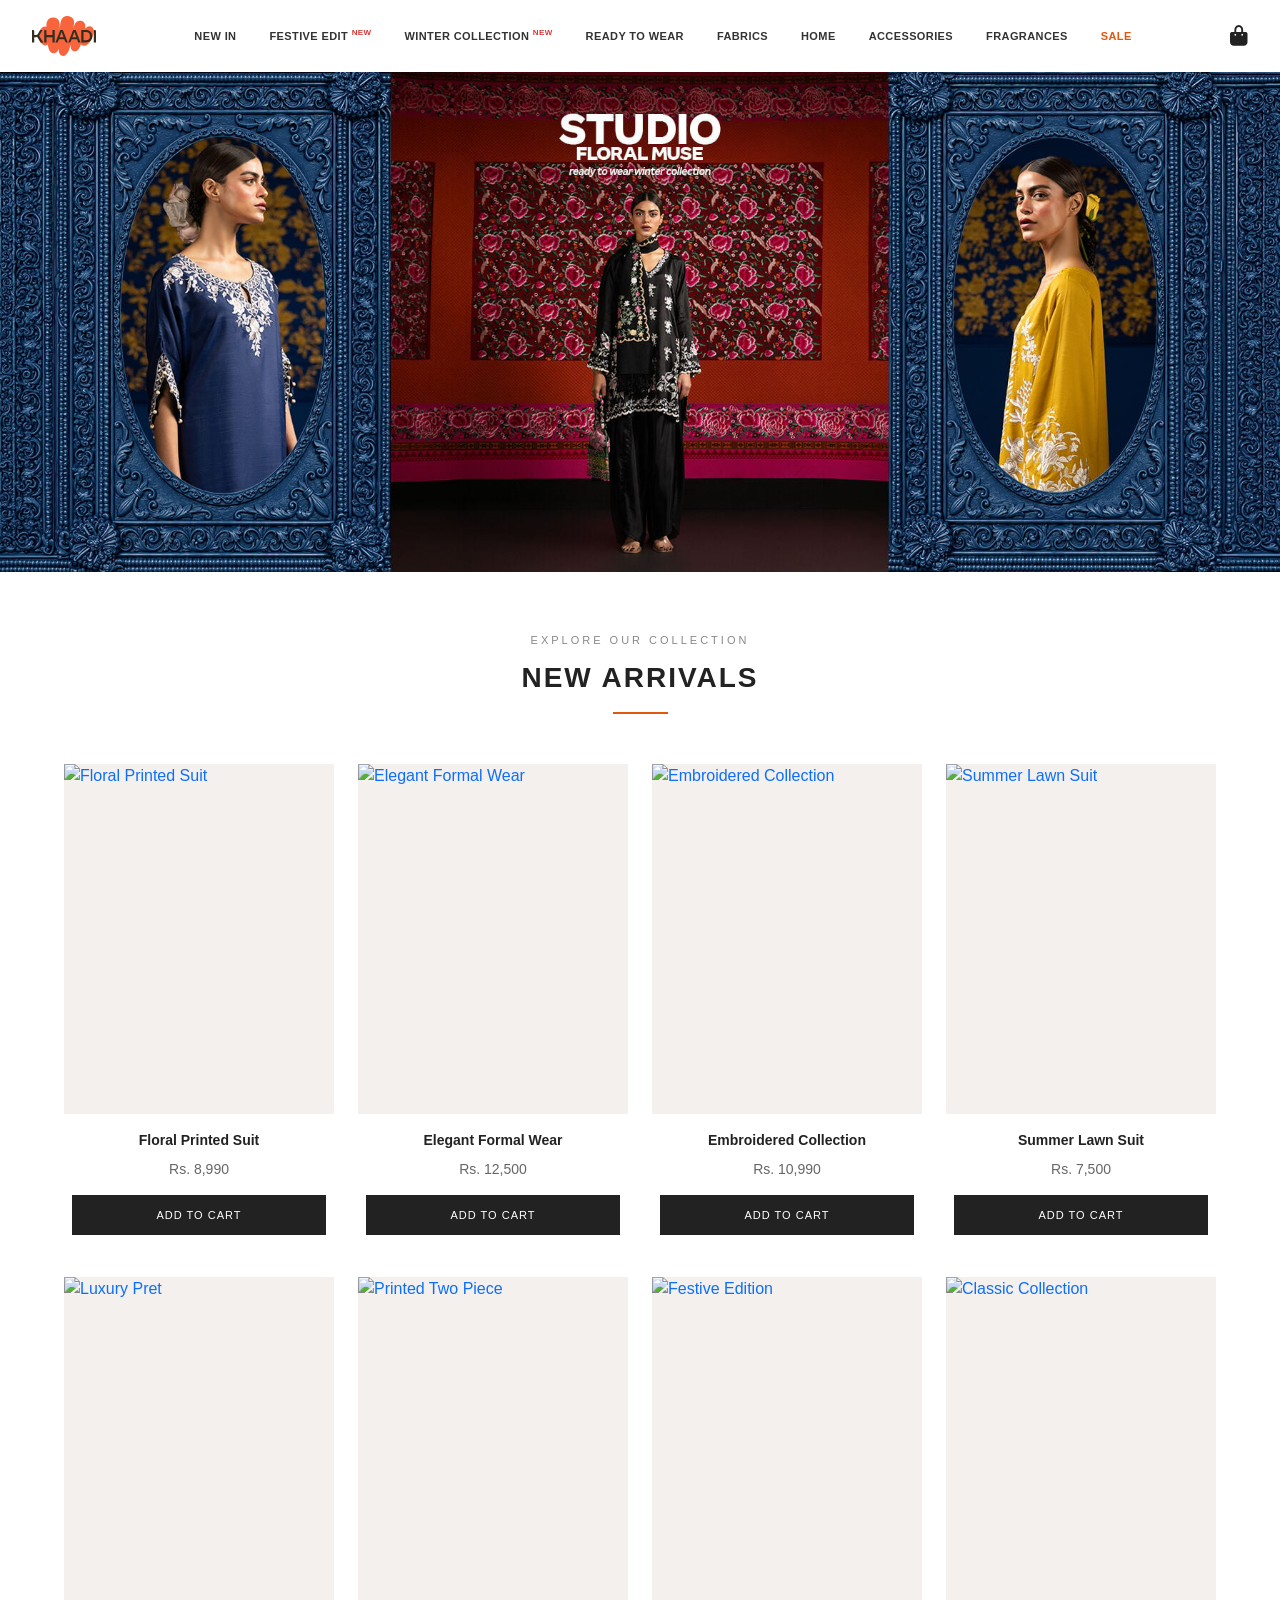
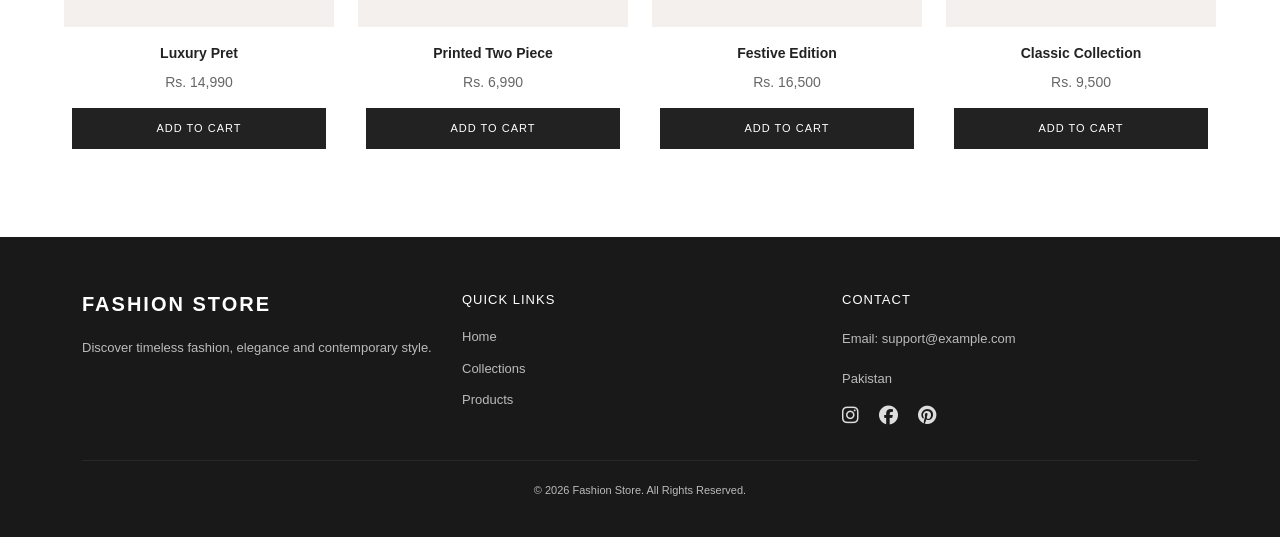
==== midterm/index.html @ 501dbf27 "midterm: baseline copy" ====
<!DOCTYPE html>
<html lang="en">
<head>
    <meta charset="UTF-8">
    <meta name="viewport" content="width=device-width, initial-scale=1.0">
    <title>Fashion Store | Home</title>

    <!-- Bootstrap 5 -->
    <link href="https://cdn.jsdelivr.net/npm/bootstrap@5.3.3/dist/css/bootstrap.min.css" rel="stylesheet">

    <!-- Font Awesome -->
    <link rel="stylesheet" href="https://cdnjs.cloudflare.com/ajax/libs/font-awesome/6.5.1/css/all.min.css">

    <!-- Custom CSS -->
    <link rel="stylesheet" href="style.css">
</head>
<body>

<header>
    <div class="navbar-container">
        <div class="logo-area">
            <a href="index.html">
                <img src="logo.svg" alt="Brand Logo" class="brand-img">
            </a>
        </div>

        <nav class="navbar navbar-expand navbar-light">
            <ul class="navbar-nav">
                <li class="nav-item"><a class="nav-link" href="#">NEW IN</a></li>
                <li class="nav-item"><a class="nav-link" href="#">FESTIVE EDIT <span class="badge">NEW</span></a></li>
                <li class="nav-item"><a class="nav-link" href="#">WINTER COLLECTION <span class="badge">NEW</span></a></li>
                <li class="nav-item"><a class="nav-link" href="#">READY TO WEAR</a></li>
                <li class="nav-item"><a class="nav-link" href="#">FABRICS</a></li>
                <li class="nav-item"><a class="nav-link" href="#">HOME</a></li>
                <li class="nav-item"><a class="nav-link" href="#">ACCESSORIES</a></li>
                <li class="nav-item"><a class="nav-link" href="#">FRAGRANCES</a></li>
                <li class="nav-item"><a class="nav-link sale-link" href="#">SALE</a></li>
            </ul>
        </nav>

        <div class="cart-icon">
            <a href="#" aria-label="Shopping bag">
                <i class="fa-solid fa-bag-shopping"></i>
            </a>
        </div>
    </div>
</header>

<main>

    <!-- HERO BANNER -->
    <section class="hero-section">
    
    </section>

    <!-- SECTION HEADING -->
    <section class="section-heading">
        <p>EXPLORE OUR COLLECTION</p>
        <h2>NEW ARRIVALS</h2>
        <div class="heading-line"></div>
    </section>

    <!-- PRODUCT GRID -->
    <section class="container-fluid product-section" id="products">

        <div class="row row-cols-2 row-cols-md-3 row-cols-lg-4 g-3 g-md-4">

            <div class="col">
                <div class="product-card">
                    <a href="product.html">
                        <img src="images/product-1.jpg" alt="Floral Printed Suit">
                    </a>
                    <div class="product-info">
                        <h5>Floral Printed Suit</h5>
                        <p>Rs. 8,990</p>
                        <a href="product.html" class="product-btn">ADD TO CART</a>
                    </div>
                </div>
            </div>

            <div class="col">
                <div class="product-card">
                    <a href="product.html">
                        <img src="images/product-2.jpg" alt="Elegant Formal Wear">
                    </a>
                    <div class="product-info">
                        <h5>Elegant Formal Wear</h5>
                        <p>Rs. 12,500</p>
                        <a href="product.html" class="product-btn">ADD TO CART</a>
                    </div>
                </div>
            </div>

            <div class="col">
                <div class="product-card">
                    <a href="product.html">
                        <img src="images/product-3.jpg" alt="Embroidered Collection">
                    </a>
                    <div class="product-info">
                        <h5>Embroidered Collection</h5>
                        <p>Rs. 10,990</p>
                        <a href="product.html" class="product-btn">ADD TO CART</a>
                    </div>
                </div>
            </div>

            <div class="col">
                <div class="product-card">
                    <a href="product.html">
                        <img src="images/product-4.jpg" alt="Summer Lawn Suit">
                    </a>
                    <div class="product-info">
                        <h5>Summer Lawn Suit</h5>
                        <p>Rs. 7,500</p>
                        <a href="product.html" class="product-btn">ADD TO CART</a>
                    </div>
                </div>
            </div>

            <div class="col">
                <div class="product-card">
                    <a href="product.html">
                        <img src="images/product-5.jpg" alt="Luxury Pret">
                    </a>
                    <div class="product-info">
                        <h5>Luxury Pret</h5>
                        <p>Rs. 14,990</p>
                        <a href="product.html" class="product-btn">ADD TO CART</a>
                    </div>
                </div>
            </div>

            <div class="col">
                <div class="product-card">
                    <a href="product.html">
                        <img src="images/product-6.jpg" alt="Printed Two Piece">
                    </a>
                    <div class="product-info">
                        <h5>Printed Two Piece</h5>
                        <p>Rs. 6,990</p>
                        <a href="product.html" class="product-btn">ADD TO CART</a>
                    </div>
                </div>
            </div>

            <div class="col">
                <div class="product-card">
                    <a href="product.html">
                        <img src="images/product-7.jpg" alt="Festive Edition">
                    </a>
                    <div class="product-info">
                        <h5>Festive Edition</h5>
                        <p>Rs. 16,500</p>
                        <a href="product.html" class="product-btn">ADD TO CART</a>
                    </div>
                </div>
            </div>

            <div class="col">
                <div class="product-card">
                    <a href="product.html">
                        <img src="images/product-8.jpg" alt="Classic Collection">
                    </a>
                    <div class="product-info">
                        <h5>Classic Collection</h5>
                        <p>Rs. 9,500</p>
                        <a href="product.html" class="product-btn">ADD TO CART</a>
                    </div>
                </div>
            </div>

        </div>
    </section>

</main>

<!-- FOOTER -->
<footer class="site-footer">
    <div class="container">
        <div class="row g-4">

            <div class="col-12 col-md-4">
                <h4>FASHION STORE</h4>
                <p>Discover timeless fashion, elegance and contemporary style.</p>
            </div>

            <div class="col-6 col-md-4">
                <h5>QUICK LINKS</h5>
                <a href="index.html">Home</a>
                <a href="#products">Collections</a>
                <a href="product.html">Products</a>
            </div>

            <div class="col-6 col-md-4">
                <h5>CONTACT</h5>
                <p>Email: support@example.com</p>
                <p>Pakistan</p>
                <div class="social-icons">
                    <i class="fa-brands fa-instagram"></i>
                    <i class="fa-brands fa-facebook"></i>
                    <i class="fa-brands fa-pinterest"></i>
                </div>
            </div>

        </div>

        <hr>
        <p class="copyright">© 2026 Fashion Store. All Rights Reserved.</p>
    </div>
</footer>

</body>
</html>
---- midterm/style.css ----
/* BASE RESET */

* {
    margin: 0;
    padding: 0;
    box-sizing: border-box;
}

body {
    font-family: Arial, sans-serif;
    color: #222;
    background-color: #fff;
}

a {
    text-decoration: none;
}


/* NAVBAR */

.navbar-container {
    display: flex;
    align-items: center;
    justify-content: space-between;
    gap: 25px;
    padding: 16px 32px;
    background-color: #fff;
    box-shadow: 0 2px 5px rgba(0, 0, 0, 0.06);
    width: 100%;
}

.logo-area {
    display: flex;
    align-items: center;
    flex-shrink: 0;
}

.brand-img {
    height: 40px;
    width: auto;
    display: block;
}

.navbar {
    padding: 0;
}

.navbar-nav {
    display: flex;
    flex-direction: row;
    align-items: center;
    gap: 17px;
    white-space: nowrap;
}

.navbar-nav .nav-link {
    color: #333;
    font-size: 11px;
    font-weight: 600;
    letter-spacing: 0.4px;
    padding: 8px 0;
    transition: color 0.2s ease;
}

.navbar-nav .nav-link:hover {
    color: #999;
}

.badge {
    color: #d93838;
    font-size: 8px;
    font-weight: bold;
    vertical-align: super;
    background: transparent;
    padding: 0;
}

.sale-link {
    color: #e2570d !important;
}

.cart-icon {
    flex-shrink: 0;
}

.cart-icon a {
    color: #222;
    font-size: 20px;
}


/* HERO SECTION */

.hero-section {
    width: 100%;
    min-height: 500px;
    background-image: url("0.0-FLORAL-MUSE-desktop-banner-1920x700.jpg");
    background-size: cover;
    background-position: center;
    background-repeat: no-repeat;
    display: flex;
    align-items: center;
    padding: 50px 8%;
}

.hero-content {
    max-width: 450px;
    color: #222;
}

.hero-content p {
    font-size: 14px;
    letter-spacing: 3px;
    margin-bottom: 15px;
}

.hero-content h1 {
    font-size: 48px;
    font-weight: 800;
    letter-spacing: 3px;
    margin-bottom: 15px;
}

.hero-btn {
    display: inline-block;
    background-color: #222;
    color: white;
    padding: 14px 30px;
    margin-top: 15px;
    font-size: 12px;
    letter-spacing: 1px;
    transition: 0.3s;
}

.hero-btn:hover {
    background-color: #e2570d;
    color: white;
}


/* SECTION HEADING */

.section-heading {
    text-align: center;
    padding: 60px 15px 35px;
}

.section-heading p {
    font-size: 11px;
    letter-spacing: 3px;
    color: #888;
    margin-bottom: 12px;
}

.section-heading h2 {
    font-size: 28px;
    font-weight: 700;
    letter-spacing: 2px;
}

.heading-line {
    height: 2px;
    width: 55px;
    background-color: #e2570d;
    margin: 18px auto 0;
}


/* PRODUCT GRID */

.product-section {
    padding: 15px 5% 70px;
}

.product-card {
    background-color: #fff;
    height: 100%;
    overflow: hidden;
    transition: transform 0.3s ease;
}

.product-card:hover {
    transform: translateY(-5px);
}

.product-card img {
    width: 100%;
    height: 350px;
    object-fit: cover;
    display: block;
    background-color: #f3f0ed;
}

.product-info {
    text-align: center;
    padding: 18px 8px;
}

.product-info h5 {
    font-size: 14px;
    font-weight: 600;
    margin-bottom: 10px;
}

.product-info p {
    font-size: 14px;
    color: #666;
    margin-bottom: 15px;
}

.product-btn {
    display: block;
    background-color: #222;
    color: #fff;
    padding: 12px 5px;
    font-size: 11px;
    letter-spacing: 1px;
    transition: 0.3s;
}

.product-btn:hover {
    background-color: #e2570d;
    color: #fff;
}


/* PRODUCT DETAIL PAGE */

.product-detail-container {
    padding-top: 65px;
    padding-bottom: 75px;
}

.detail-image {
    width: 100%;
    background-color: #f4f1ed;
}

.detail-image img {
    width: 100%;
    height: 650px;
    object-fit: cover;
    display: block;
}

.product-detail-info {
    padding: 10px 15px;
}

.product-category {
    font-size: 11px;
    color: #888;
    letter-spacing: 2px;
    margin-bottom: 18px;
}

.product-detail-info h1 {
    font-size: 32px;
    font-weight: 600;
    margin-bottom: 15px;
}

.detail-price {
    font-size: 21px;
    font-weight: 600;
    color: #333;
    margin-bottom: 22px;
}

.detail-divider {
    height: 1px;
    background-color: #ddd;
    margin-bottom: 25px;
}

.product-detail-info h5 {
    font-size: 13px;
    font-weight: 700;
    letter-spacing: 1px;
    margin-bottom: 15px;
}

.description {
    font-size: 14px;
    color: #666;
    line-height: 1.9;
    margin-bottom: 25px;
}

.form-label {
    font-size: 12px;
    font-weight: 700;
    letter-spacing: 1px;
}

.size-selector {
    border-radius: 0;
    padding: 12px;
    font-size: 14px;
}

.quantity-input {
    width: 100px;
    border-radius: 0;
    padding: 10px;
}

.detail-cart-btn {
    display: block;
    width: 100%;
    padding: 16px;
    margin-top: 25px;
    background-color: #222;
    color: white;
    border: none;
    font-size: 13px;
    letter-spacing: 1px;
    transition: 0.3s;
}

.detail-cart-btn:hover {
    background-color: #e2570d;
}

.product-extra-info {
    margin-top: 30px;
}

.product-extra-info p {
    color: #666;
    font-size: 13px;
    margin-bottom: 15px;
}

.product-extra-info i {
    width: 25px;
    color: #333;
}


/* FOOTER */

.site-footer {
    background-color: #191919;
    color: #fff;
    padding: 55px 0 20px;
}

.site-footer h4 {
    font-size: 20px;
    font-weight: 700;
    letter-spacing: 2px;
    margin-bottom: 20px;
}

.site-footer h5 {
    font-size: 13px;
    letter-spacing: 1px;
    margin-bottom: 20px;
}

.site-footer p {
    font-size: 13px;
    color: #bbb;
    line-height: 1.8;
}

.site-footer a {
    display: block;
    color: #bbb;
    font-size: 13px;
    margin-bottom: 12px;
}

.site-footer a:hover {
    color: #fff;
}

.social-icons {
    display: flex;
    gap: 20px;
    font-size: 19px;
    color: #ddd;
    margin-top: 15px;
}

.site-footer hr {
    border-color: #555;
    margin-top: 35px;
}

.copyright {
    text-align: center;
    margin-top: 20px;
    font-size: 11px !important;
}


/* TABLET RESPONSIVENESS */

@media (max-width: 991px) {

    .navbar-container {
        flex-wrap: wrap;
        gap: 12px;
        padding: 15px 20px;
    }

    .navbar {
        order: 3;
        width: 100%;
        overflow-x: auto;
    }

    .navbar-nav {
        gap: 22px;
    }

    .navbar-nav .nav-link {
        font-size: 10px;
    }

    .hero-section {
        min-height: 400px;
    }

    .product-card img {
        height: 300px;
    }

    .detail-image img {
        height: 550px;
    }
}


/* MOBILE RESPONSIVENESS */

@media (max-width: 576px) {

    .navbar-container {
        padding: 13px 15px;
        gap: 10px;
    }

    .brand-img {
        height: 34px;
    }

    .cart-icon a {
        font-size: 19px;
    }

    .navbar {
        width: 100%;
        overflow-x: auto;
        scrollbar-width: none;
    }

    .navbar::-webkit-scrollbar {
        display: none;
    }

    .navbar-nav {
        gap: 20px;
        flex-wrap: nowrap;
        width: max-content;
    }

    .navbar-nav .nav-link {
        font-size: 10px;
    }

    .hero-section {
        min-height: 320px;
        padding: 30px 20px;
        background-position: center;
    }

    .hero-content h1 {
        font-size: 30px;
    }

    .hero-content p {
        font-size: 10px;
        letter-spacing: 2px;
    }

    .hero-btn {
        padding: 11px 20px;
        font-size: 10px;
    }

    .section-heading {
        padding: 40px 10px 25px;
    }

    .section-heading h2 {
        font-size: 22px;
    }

    .product-section {
        padding: 10px 12px 45px;
    }

    .product-card img {
        height: 220px;
    }

    .product-info {
        padding: 12px 4px;
    }

    .product-info h5 {
        font-size: 12px;
    }

    .product-info p {
        font-size: 12px;
    }

    .product-btn {
        padding: 10px 3px;
        font-size: 9px;
    }

    .product-detail-container {
        padding-top: 30px;
        padding-bottom: 45px;
    }

    .detail-image img {
        height: 420px;
    }

    .product-detail-info {
        padding: 10px 0;
    }

    .product-detail-info h1 {
        font-size: 25px;
    }

    .site-footer {
        padding: 40px 10px 15px;
    }
}
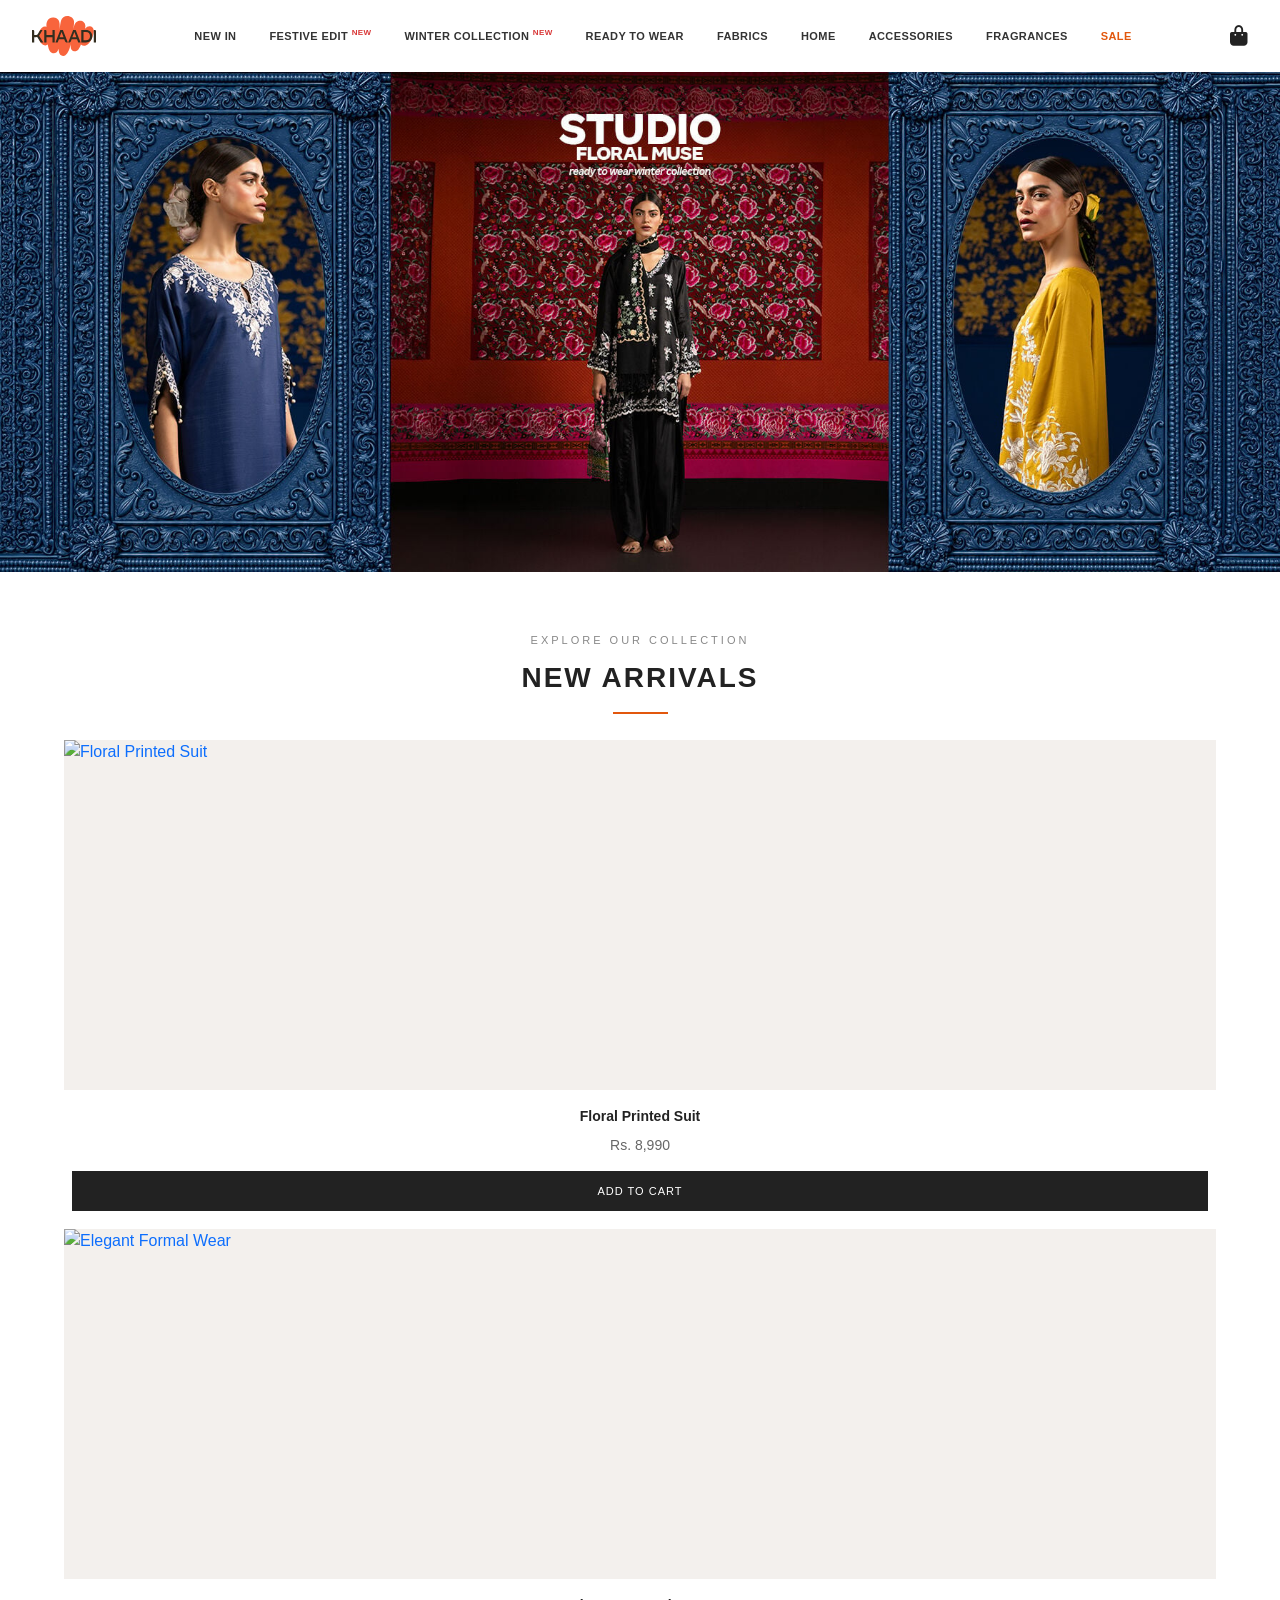
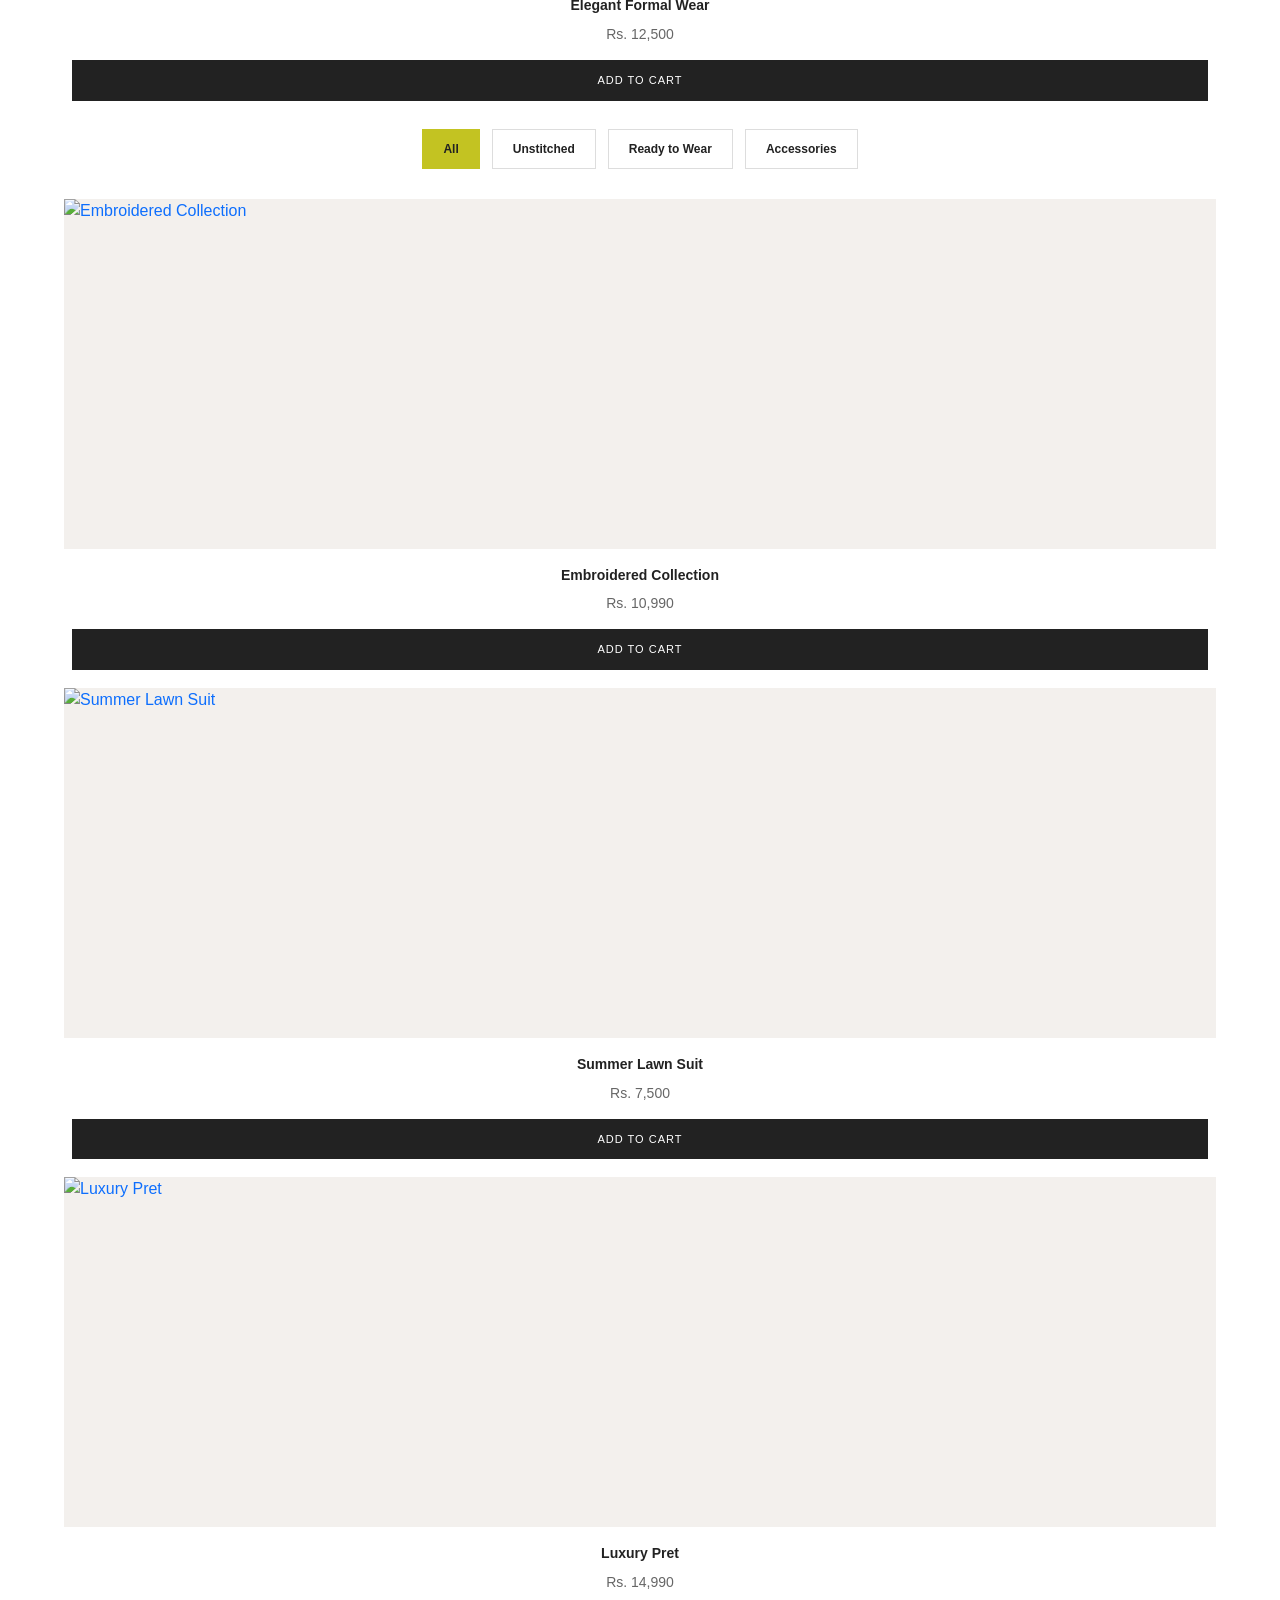
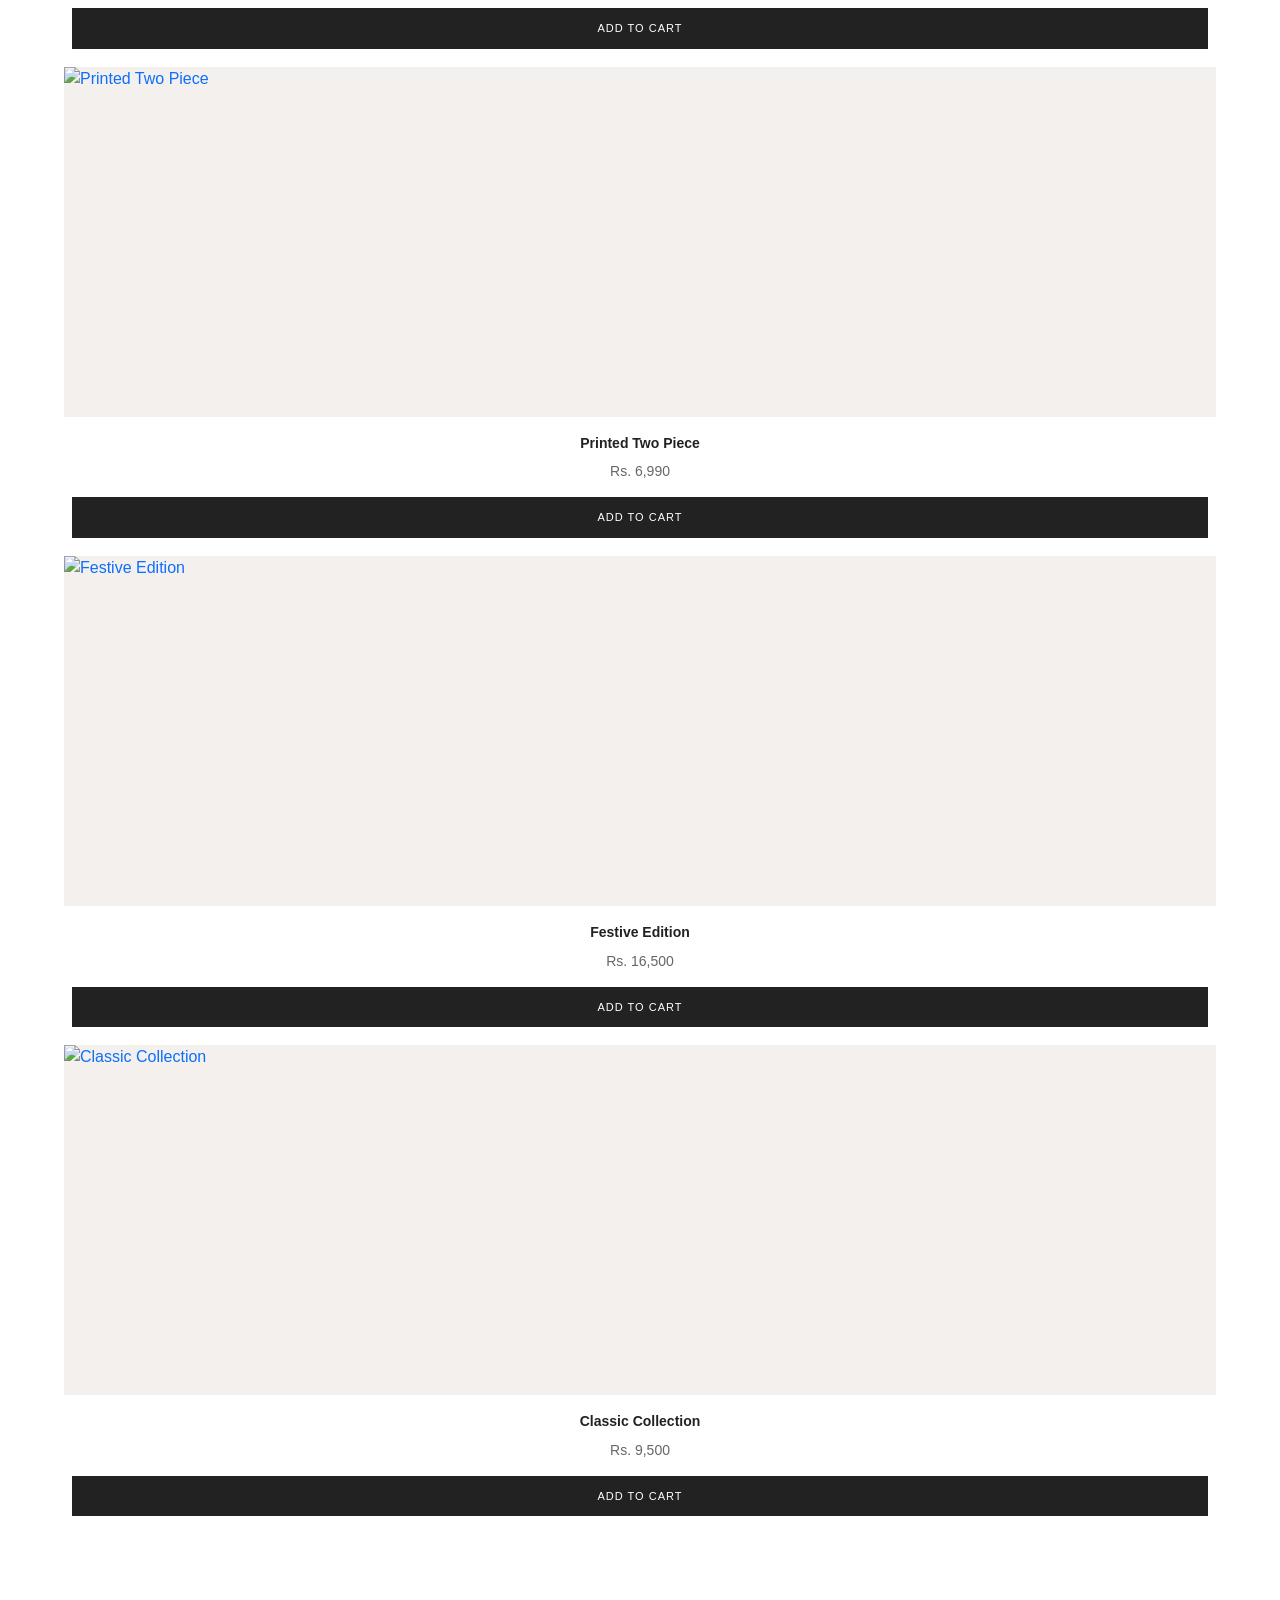
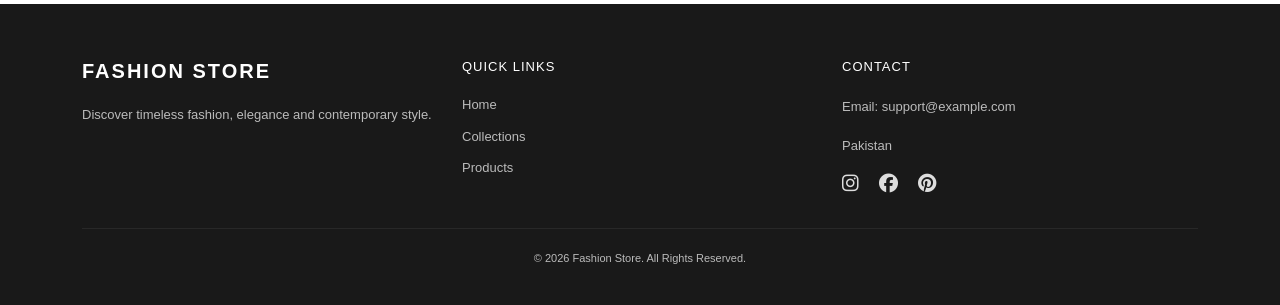
==== commit 9c88c7aa: "midterm: implement CSS category filtering" ====
--- a/midterm/index.html
+++ b/midterm/index.html
@@ -64,7 +64,7 @@
     <!-- PRODUCT GRID -->
     <section class="container-fluid product-section" id="products">
 
-        <div class="row row-cols-2 row-cols-md-3 row-cols-lg-4 g-3 g-md-4">
+       <div class="row row-cols-2 row-cols-md-3 row-cols-lg-4 g-3 g-md-4" id="product-grid"></div>
 
             <div class="col">
                 <div class="product-card">
@@ -91,6 +91,23 @@
                     </div>
                 </div>
             </div>
+            
+<div class="category-filters">
+
+    <input type="radio" name="category" id="filter-all" checked>
+    <label for="filter-all">All</label>
+
+    <input type="radio" name="category" id="filter-unstitched">
+    <label for="filter-unstitched">Unstitched</label>
+
+    <input type="radio" name="category" id="filter-ready">
+    <label for="filter-ready">Ready to Wear</label>
+
+    <input type="radio" name="category" id="filter-accessories">
+    <label for="filter-accessories">Accessories</label>
+
+</div>
+
 
             <div class="col">
                 <div class="product-card">
--- a/midterm/style.css
+++ b/midterm/style.css
@@ -547,3 +547,70 @@
         padding: 40px 10px 15px;
     }
 }
+
+/* =========================================
+   TASK 1: CSS-ONLY CATEGORY FILTERING
+   Roll Number: FA24-BCS-160
+   N = 60
+   H = (60 * 7) mod 360 = 60 degrees
+========================================= */
+
+.category-filters {
+    display: flex;
+    justify-content: center;
+    align-items: center;
+    flex-wrap: wrap;
+    gap: 12px;
+    margin: 10px 0 30px;
+}
+
+/* Hide radio buttons visually */
+.category-filters input[type="radio"] {
+    position: absolute;
+    opacity: 0;
+}
+
+/* Category filter labels */
+.category-filters label {
+    display: inline-block;
+    padding: 10px 20px;
+    border: 1px solid #ddd;
+    background-color: #fff;
+    color: #222;
+    cursor: pointer;
+    font-size: 12px;
+    font-weight: 600;
+    transition: all 0.2s ease;
+}
+
+/* Selected filter uses roll-number accent */
+.category-filters input[type="radio"]:checked + label {
+    background-color: hsl(60, 70%, 45%);
+    color: #222;
+    border-color: hsl(60, 70%, 45%);
+}
+
+/* Keyboard accessibility */
+.category-filters input[type="radio"]:focus-visible + label {
+    outline: 2px solid #222;
+    outline-offset: 3px;
+}
+
+/* CSS-only Unstitched filter */
+#products:has(#filter-unstitched:checked)
+#product-grid .col:not([data-category="unstitched"]) {
+    display: none !important;
+}
+
+/* CSS-only Ready to Wear filter */
+#products:has(#filter-ready:checked)
+#product-grid .col:not([data-category="ready"]) {
+    display: none !important;
+}
+
+/* CSS-only Accessories filter */
+#products:has(#filter-accessories:checked)
+#product-grid .col:not([data-category="accessories"]) {
+    display: none !important;
+}
+
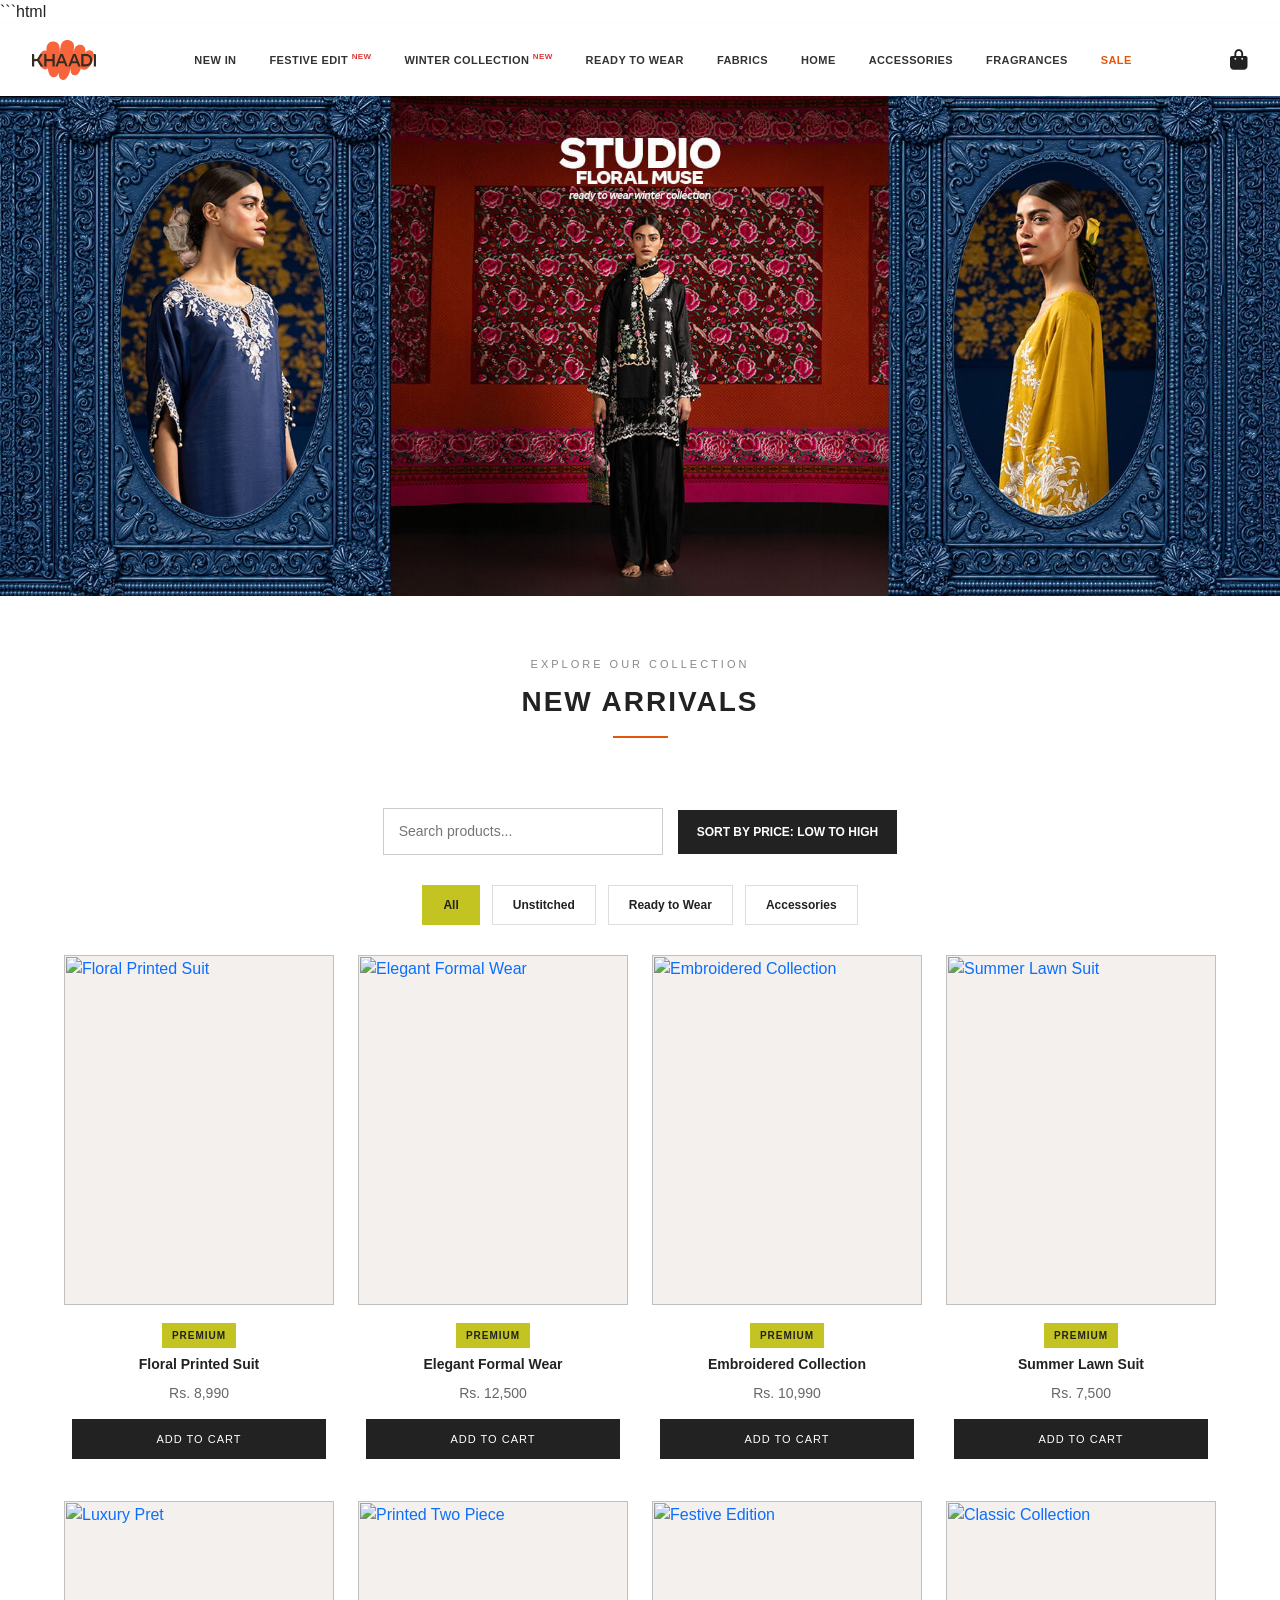
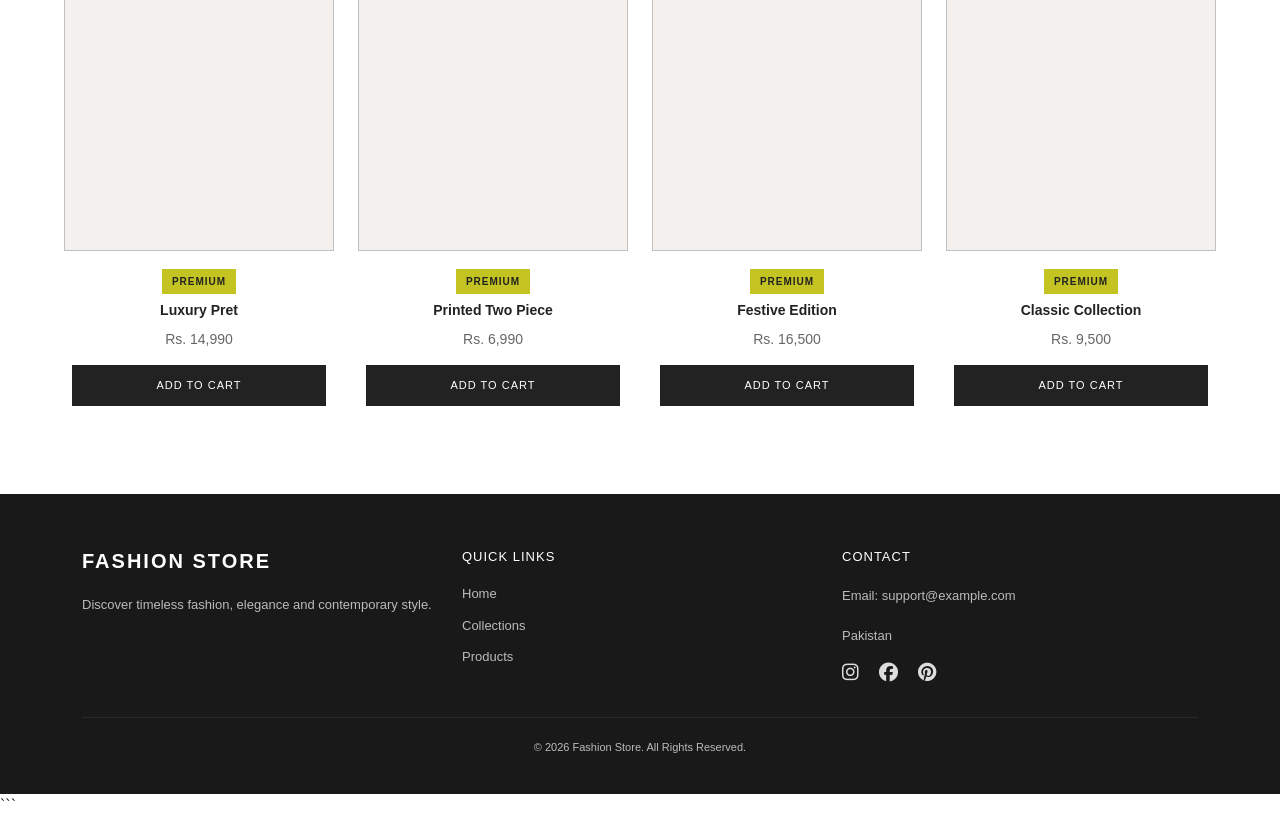
==== commit ced09651: "midterm: add product search sorting and premium labels" ====
--- a/midterm/index.html
+++ b/midterm/index.html
@@ -1,10 +1,10 @@
-
+```html
 <!DOCTYPE html>
 <html lang="en">
 <head>
     <meta charset="UTF-8">
     <meta name="viewport" content="width=device-width, initial-scale=1.0">
-    <title>Fashion Store | Home</title>
+    <title>Fashion Store</title>
 
     <!-- Bootstrap 5 -->
     <link href="https://cdn.jsdelivr.net/npm/bootstrap@5.3.3/dist/css/bootstrap.min.css" rel="stylesheet">
@@ -15,10 +15,12 @@
     <!-- Custom CSS -->
     <link rel="stylesheet" href="style.css">
 </head>
+
 <body>
 
 <header>
     <div class="navbar-container">
+
         <div class="logo-area">
             <a href="index.html">
                 <img src="logo.svg" alt="Brand Logo" class="brand-img">
@@ -44,15 +46,14 @@
                 <i class="fa-solid fa-bag-shopping"></i>
             </a>
         </div>
+
     </div>
 </header>
 
 <main>
 
     <!-- HERO BANNER -->
-    <section class="hero-section">
-    
-    </section>
+    <section class="hero-section"></section>
 
     <!-- SECTION HEADING -->
     <section class="section-heading">
@@ -61,16 +62,52 @@
         <div class="heading-line"></div>
     </section>
 
-    <!-- PRODUCT GRID -->
+    <!-- PRODUCT SECTION -->
     <section class="container-fluid product-section" id="products">
 
-       <div class="row row-cols-2 row-cols-md-3 row-cols-lg-4 g-3 g-md-4" id="product-grid"></div>
-
-            <div class="col">
+        <!-- SEARCH AND SORT CONTROLS -->
+        <div class="product-controls">
+
+            <input
+                type="search"
+                id="product-search"
+                placeholder="Search products..."
+                aria-label="Search products"
+            >
+
+            <button type="button" id="sort-price">
+                SORT BY PRICE: LOW TO HIGH
+            </button>
+
+        </div>
+
+        <!-- CSS-ONLY CATEGORY FILTERS -->
+        <div class="category-filters">
+
+            <input type="radio" name="category" id="filter-all" checked>
+            <label for="filter-all">All</label>
+
+            <input type="radio" name="category" id="filter-unstitched">
+            <label for="filter-unstitched">Unstitched</label>
+
+            <input type="radio" name="category" id="filter-ready">
+            <label for="filter-ready">Ready to Wear</label>
+
+            <input type="radio" name="category" id="filter-accessories">
+            <label for="filter-accessories">Accessories</label>
+
+        </div>
+
+        <!-- PRODUCT GRID -->
+        <div class="row row-cols-2 row-cols-md-3 row-cols-lg-4 g-3 g-md-4" id="product-grid">
+
+            <!-- PRODUCT 1 -->
+            <div class="col" data-category="unstitched">
                 <div class="product-card">
                     <a href="product.html">
                         <img src="images/product-1.jpg" alt="Floral Printed Suit">
                     </a>
+
                     <div class="product-info">
                         <h5>Floral Printed Suit</h5>
                         <p>Rs. 8,990</p>
@@ -79,11 +116,13 @@
                 </div>
             </div>
 
-            <div class="col">
+            <!-- PRODUCT 2 -->
+            <div class="col" data-category="ready">
                 <div class="product-card">
                     <a href="product.html">
                         <img src="images/product-2.jpg" alt="Elegant Formal Wear">
                     </a>
+
                     <div class="product-info">
                         <h5>Elegant Formal Wear</h5>
                         <p>Rs. 12,500</p>
@@ -91,29 +130,14 @@
                     </div>
                 </div>
             </div>
-            
-<div class="category-filters">
-
-    <input type="radio" name="category" id="filter-all" checked>
-    <label for="filter-all">All</label>
-
-    <input type="radio" name="category" id="filter-unstitched">
-    <label for="filter-unstitched">Unstitched</label>
-
-    <input type="radio" name="category" id="filter-ready">
-    <label for="filter-ready">Ready to Wear</label>
-
-    <input type="radio" name="category" id="filter-accessories">
-    <label for="filter-accessories">Accessories</label>
-
-</div>
-
-
-            <div class="col">
+
+            <!-- PRODUCT 3 -->
+            <div class="col" data-category="unstitched">
                 <div class="product-card">
                     <a href="product.html">
                         <img src="images/product-3.jpg" alt="Embroidered Collection">
                     </a>
+
                     <div class="product-info">
                         <h5>Embroidered Collection</h5>
                         <p>Rs. 10,990</p>
@@ -122,11 +146,13 @@
                 </div>
             </div>
 
-            <div class="col">
+            <!-- PRODUCT 4 -->
+            <div class="col" data-category="unstitched">
                 <div class="product-card">
                     <a href="product.html">
                         <img src="images/product-4.jpg" alt="Summer Lawn Suit">
                     </a>
+
                     <div class="product-info">
                         <h5>Summer Lawn Suit</h5>
                         <p>Rs. 7,500</p>
@@ -135,11 +161,13 @@
                 </div>
             </div>
 
-            <div class="col">
+            <!-- PRODUCT 5 -->
+            <div class="col" data-category="ready">
                 <div class="product-card">
                     <a href="product.html">
                         <img src="images/product-5.jpg" alt="Luxury Pret">
                     </a>
+
                     <div class="product-info">
                         <h5>Luxury Pret</h5>
                         <p>Rs. 14,990</p>
@@ -148,11 +176,13 @@
                 </div>
             </div>
 
-            <div class="col">
+            <!-- PRODUCT 6 -->
+            <div class="col" data-category="unstitched">
                 <div class="product-card">
                     <a href="product.html">
                         <img src="images/product-6.jpg" alt="Printed Two Piece">
                     </a>
+
                     <div class="product-info">
                         <h5>Printed Two Piece</h5>
                         <p>Rs. 6,990</p>
@@ -161,11 +191,13 @@
                 </div>
             </div>
 
-            <div class="col">
+            <!-- PRODUCT 7 -->
+            <div class="col" data-category="ready">
                 <div class="product-card">
                     <a href="product.html">
                         <img src="images/product-7.jpg" alt="Festive Edition">
                     </a>
+
                     <div class="product-info">
                         <h5>Festive Edition</h5>
                         <p>Rs. 16,500</p>
@@ -174,11 +206,13 @@
                 </div>
             </div>
 
-            <div class="col">
+            <!-- PRODUCT 8 -->
+            <div class="col" data-category="accessories">
                 <div class="product-card">
                     <a href="product.html">
                         <img src="images/product-8.jpg" alt="Classic Collection">
                     </a>
+
                     <div class="product-info">
                         <h5>Classic Collection</h5>
                         <p>Rs. 9,500</p>
@@ -188,6 +222,12 @@
             </div>
 
         </div>
+
+        <!-- NO RESULTS MESSAGE -->
+        <p id="no-products" hidden aria-live="polite">
+            No products found.
+        </p>
+
     </section>
 
 </main>
@@ -195,6 +235,7 @@
 <!-- FOOTER -->
 <footer class="site-footer">
     <div class="container">
+
         <div class="row g-4">
 
             <div class="col-12 col-md-4">
@@ -213,6 +254,7 @@
                 <h5>CONTACT</h5>
                 <p>Email: support@example.com</p>
                 <p>Pakistan</p>
+
                 <div class="social-icons">
                     <i class="fa-brands fa-instagram"></i>
                     <i class="fa-brands fa-facebook"></i>
@@ -223,9 +265,15 @@
         </div>
 
         <hr>
+
         <p class="copyright">© 2026 Fashion Store. All Rights Reserved.</p>
+
     </div>
 </footer>
 
+<!-- TASK 3 JAVASCRIPT -->
+<script src="script.js"></script>
+
 </body>
 </html>
+```
--- a/midterm/style.css
+++ b/midterm/style.css
@@ -614,3 +614,196 @@
     display: none !important;
 }
 
+/* =========================================
+   MIDTERM TASK 2: PRODUCT CSS GRID LAYOUT
+========================================= */
+
+/* Mobile-first layout: image, details, description */
+
+.product-layout {
+    display: grid;
+
+    grid-template-areas:
+        "image"
+        "details"
+        "description";
+
+    grid-template-columns: 1fr;
+
+    gap: 30px;
+
+    align-items: start;
+}
+
+/* Product image */
+
+.detail-image {
+    grid-area: image;
+    width: 100%;
+}
+
+.detail-image img {
+    display: block;
+    width: 100%;
+    height: auto;
+    object-fit: cover;
+}
+
+/* Product details */
+
+.product-detail-info {
+    grid-area: details;
+    width: 100%;
+    align-self: start;
+}
+
+/* Full-width description */
+
+.product-description {
+    grid-area: description;
+    width: 100%;
+    line-height: 1.8;
+    padding: 25px 0;
+}
+
+.product-description h2 {
+    font-size: 22px;
+    margin-bottom: 18px;
+    letter-spacing: 1px;
+}
+
+.product-description p {
+    margin-bottom: 15px;
+}
+
+/* Desktop and tablet layout: 660px and above */
+
+@media (min-width: 660px) {
+
+    .product-layout {
+        grid-template-areas:
+            "image details"
+            "description description";
+
+        grid-template-columns: 1fr 1fr;
+
+        gap: 35px;
+
+        align-items: start;
+    }
+
+    /* Sticky product details */
+
+    .product-detail-info {
+        position: sticky;
+        top: 70px;
+    }
+
+    .product-description {
+        margin-top: 10px;
+    }
+}
+
+/* Mobile layout: below 660px */
+
+@media (max-width: 659px) {
+
+    .product-layout {
+        grid-template-areas:
+            "image"
+            "details"
+            "description";
+
+        grid-template-columns: 1fr;
+    }
+
+    .product-detail-info {
+        position: static;
+    }
+}
+/* ======================================
+   MIDTERM TASK 3: SEARCH AND SORT
+====================================== */
+
+.product-controls {
+    display: flex;
+    justify-content: center;
+    align-items: center;
+    flex-wrap: wrap;
+    gap: 15px;
+    margin: 20px 0 30px;
+}
+
+#product-search {
+    width: 280px;
+    max-width: 100%;
+    padding: 12px 15px;
+    border: 1px solid #ccc;
+    outline: none;
+    font-size: 14px;
+}
+
+#product-search:focus {
+    border-color: hsl(60, 70%, 45%);
+}
+
+#sort-price {
+    padding: 12px 18px;
+    border: 1px solid #222;
+    background: #222;
+    color: white;
+    font-size: 12px;
+    font-weight: 600;
+    cursor: pointer;
+}
+
+#sort-price:hover {
+    background: hsl(60, 70%, 45%);
+    color: #222;
+    border-color: hsl(60, 70%, 45%);
+}
+
+/* Premium product label */
+
+.premium-label {
+    display: inline-block;
+    background: hsl(60, 70%, 45%);
+    color: #222;
+    padding: 5px 10px;
+    margin-bottom: 8px;
+    font-size: 10px;
+    font-weight: 700;
+    text-transform: uppercase;
+    letter-spacing: 1px;
+}
+
+/* No results message */
+
+#no-products {
+    text-align: center;
+    padding: 40px 15px;
+    font-size: 18px;
+    font-weight: 600;
+}
+
+/* Ensure hidden cards and grid stay hidden */
+
+#product-grid[hidden],
+#product-grid .col[hidden] {
+    display: none !important;
+}
+
+@media (max-width: 576px) {
+
+    .product-controls {
+        flex-direction: column;
+        align-items: stretch;
+        padding: 0 12px;
+    }
+
+    #product-search,
+    #sort-price {
+        width: 100%;
+    }
+
+}
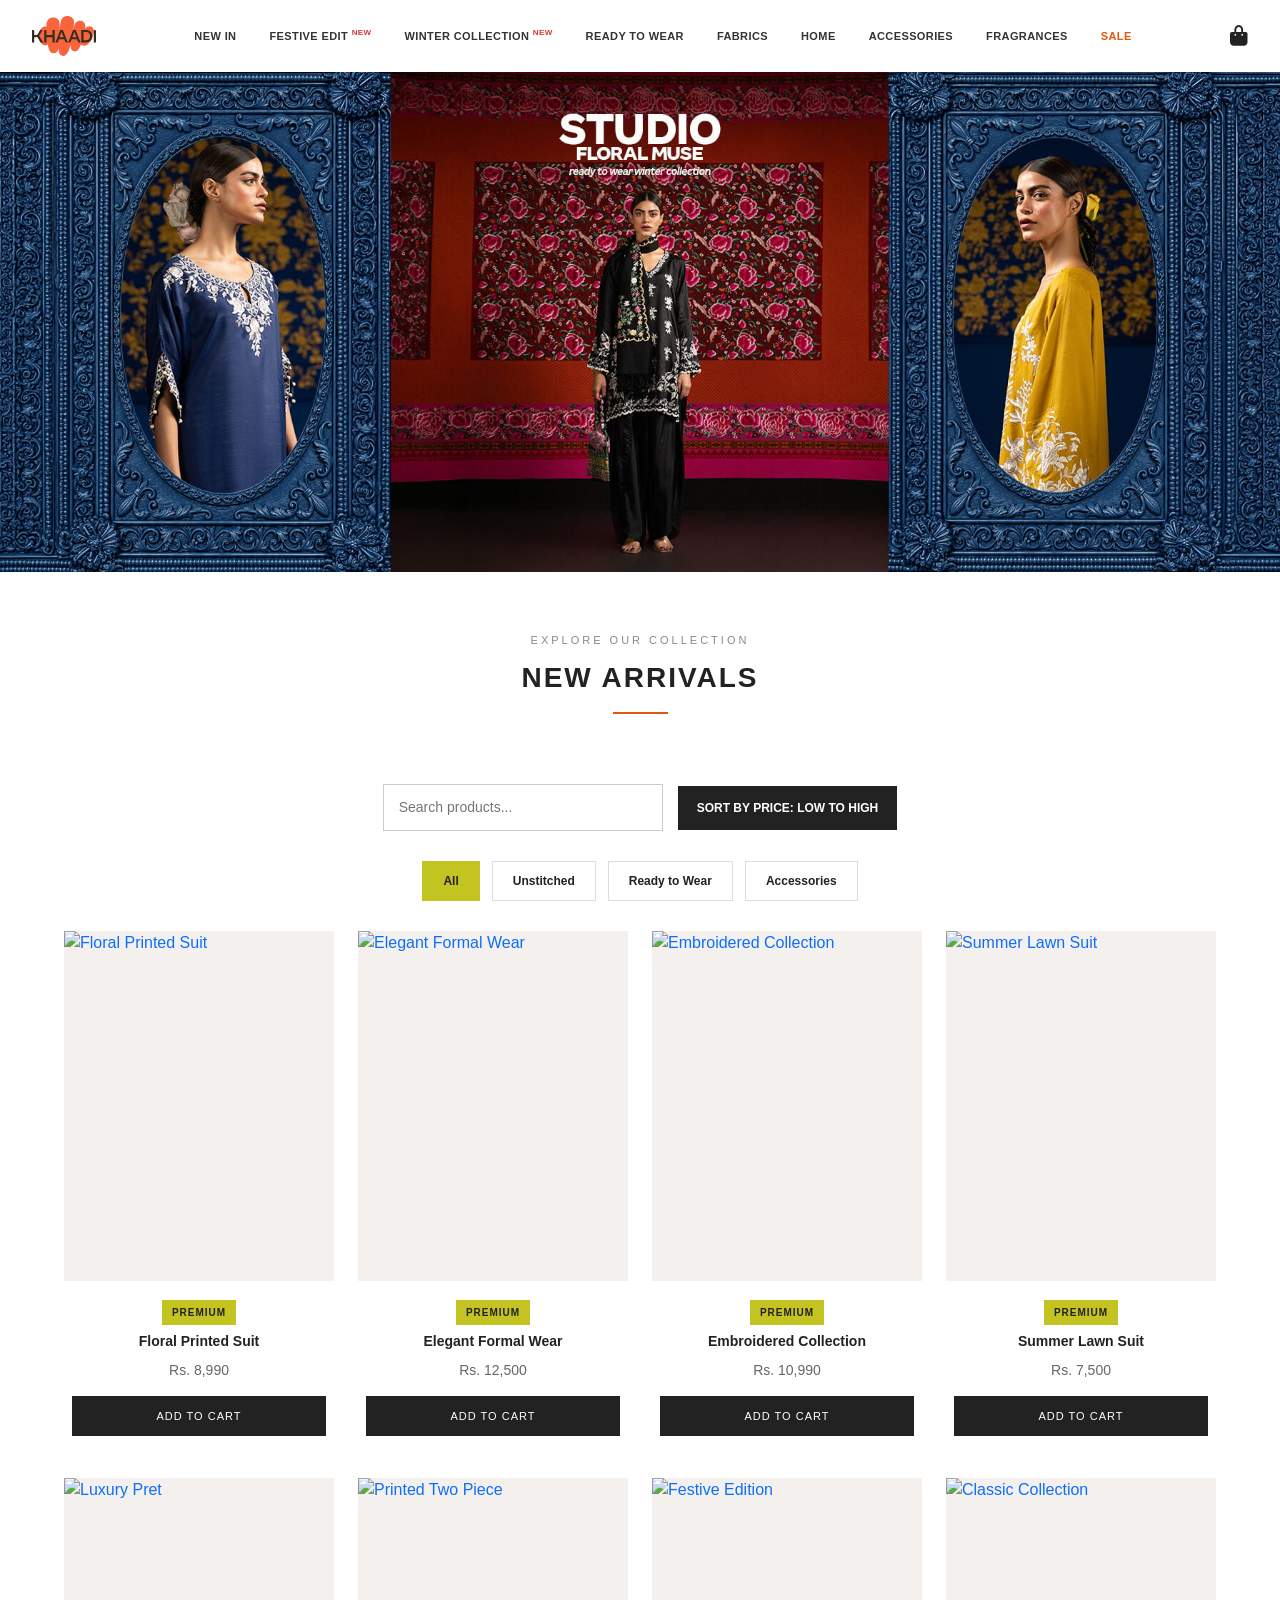
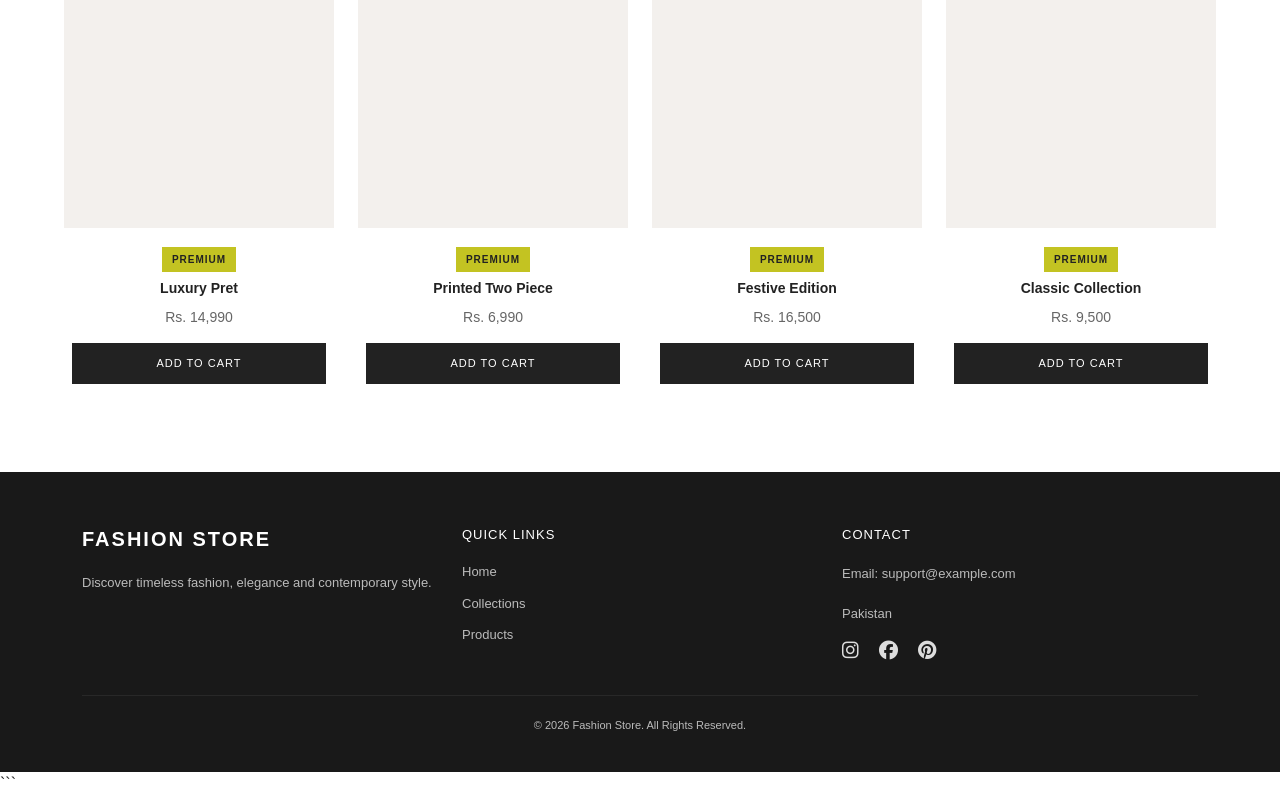
==== commit b9f2500e: "final submission" ====
--- a/midterm/index.html
+++ b/midterm/index.html
@@ -1,4 +1,4 @@
-```html
+
 <!DOCTYPE html>
 <html lang="en">
 <head>
